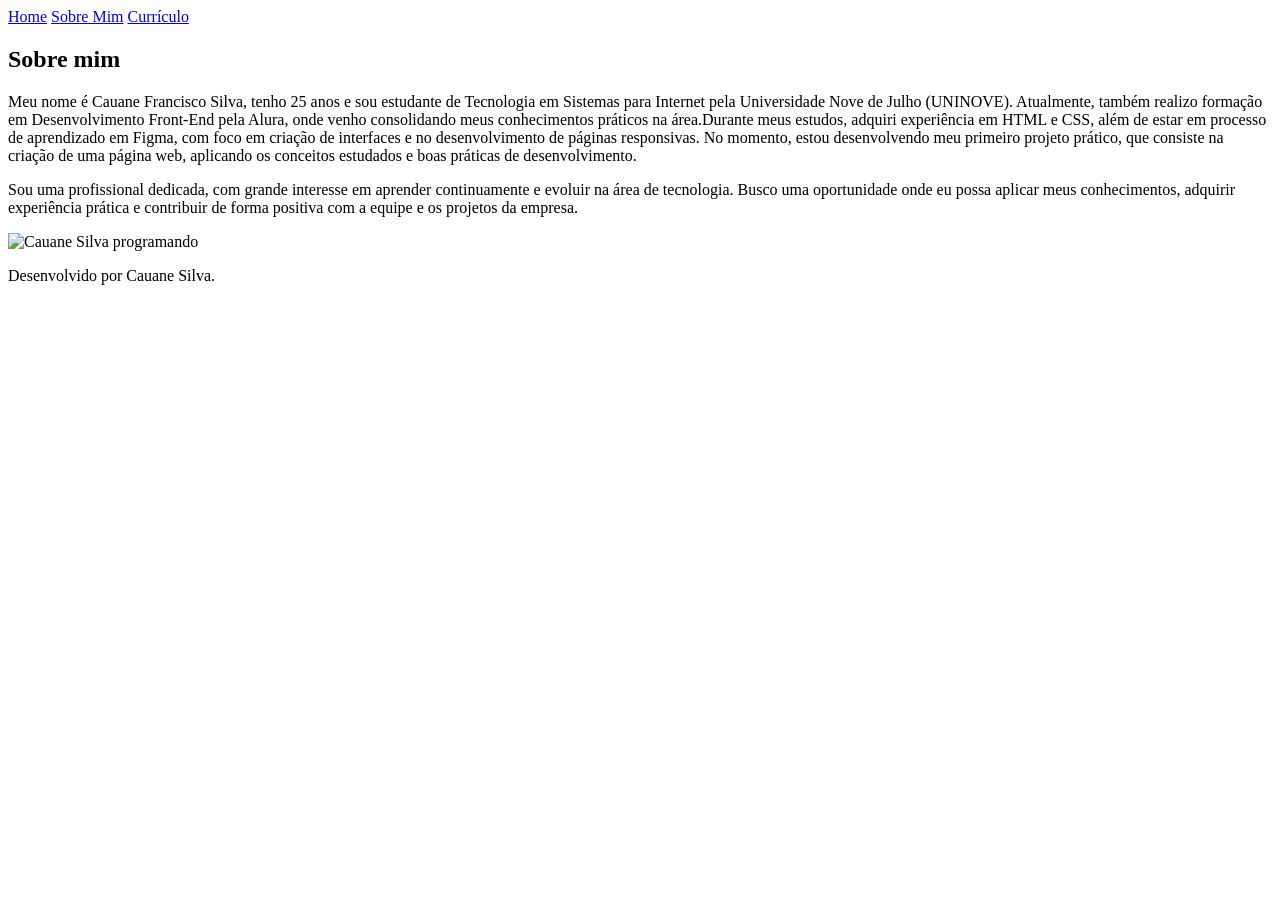
==== about.html @ 317b4364 "Add files via upload" ====
<!DOCTYPE html>
    <html lang="pt-br">
    <head>
        <meta charset="UTF-8">
        <meta http-equiv="X-UA-Compatible" content="IE=edge">
        <meta name="viewport" content="width=device-width, initial-scale=1.0">
        <title>Sobre mim</title>
        <link rel="stylesheet" href="styles/style.css">
    </head>
    <body>
        <header class="cabecalho">
                                    <nav class="cabecalho__menu__link">
                                        <a class="cabecalho__menu__link" href="index.html">Home</a>
                                        <a class="cabecalho__menu__link" href="about.html">Sobre Mim</a>
                                        <a class="cabecalho__menu__link" href="curriculo.html">Currículo</a>
                                    </nav>
                                </header>
        <main class="apresentacao">
             <section class="apresentacao__conteudo">
            <h1 class="apresentacao__conteudo__titulo">Sobre mim</h1>
                <p class="apresentacao__conteudo__texto">Meu nome é Cauane Francisco Silva, tenho 25 anos e sou estudante de Tecnologia em Sistemas 
                    para Internet pela Universidade Nove de Julho (UNINOVE). Atualmente, também realizo formação
                    em Desenvolvimento Front-End pela Alura, onde venho consolidando meus conhecimentos práticos
                    na área.Durante meus estudos, adquiri experiência em HTML e CSS, além de estar em processo 
                    de aprendizado em Figma, com foco em criação de interfaces e no desenvolvimento de páginas
                    responsivas. No momento, estou desenvolvendo meu primeiro projeto prático, que consiste na
                    criação de uma página web, aplicando os conceitos estudados e boas práticas de desenvolvimento. </p>

                <p class="apresentacao__conteudo__texto">Sou uma profissional dedicada, com grande interesse em aprender continuamente e evoluir na 
                    área de tecnologia. Busco uma oportunidade onde eu possa aplicar meus conhecimentos, adquirir
                    experiência prática e contribuir de forma positiva com a equipe e os projetos da empresa.</p>
                    </section>
                    <img src="assets/cauanefs_rounded_resized.png" alt="Cauane Silva programando">
                    
                </main>
    </body>
        <footer class="rodape">
              <p> Desenvolvido por Cauane Silva. </p>
        </footer>


                                
        
    </body>
    </html>
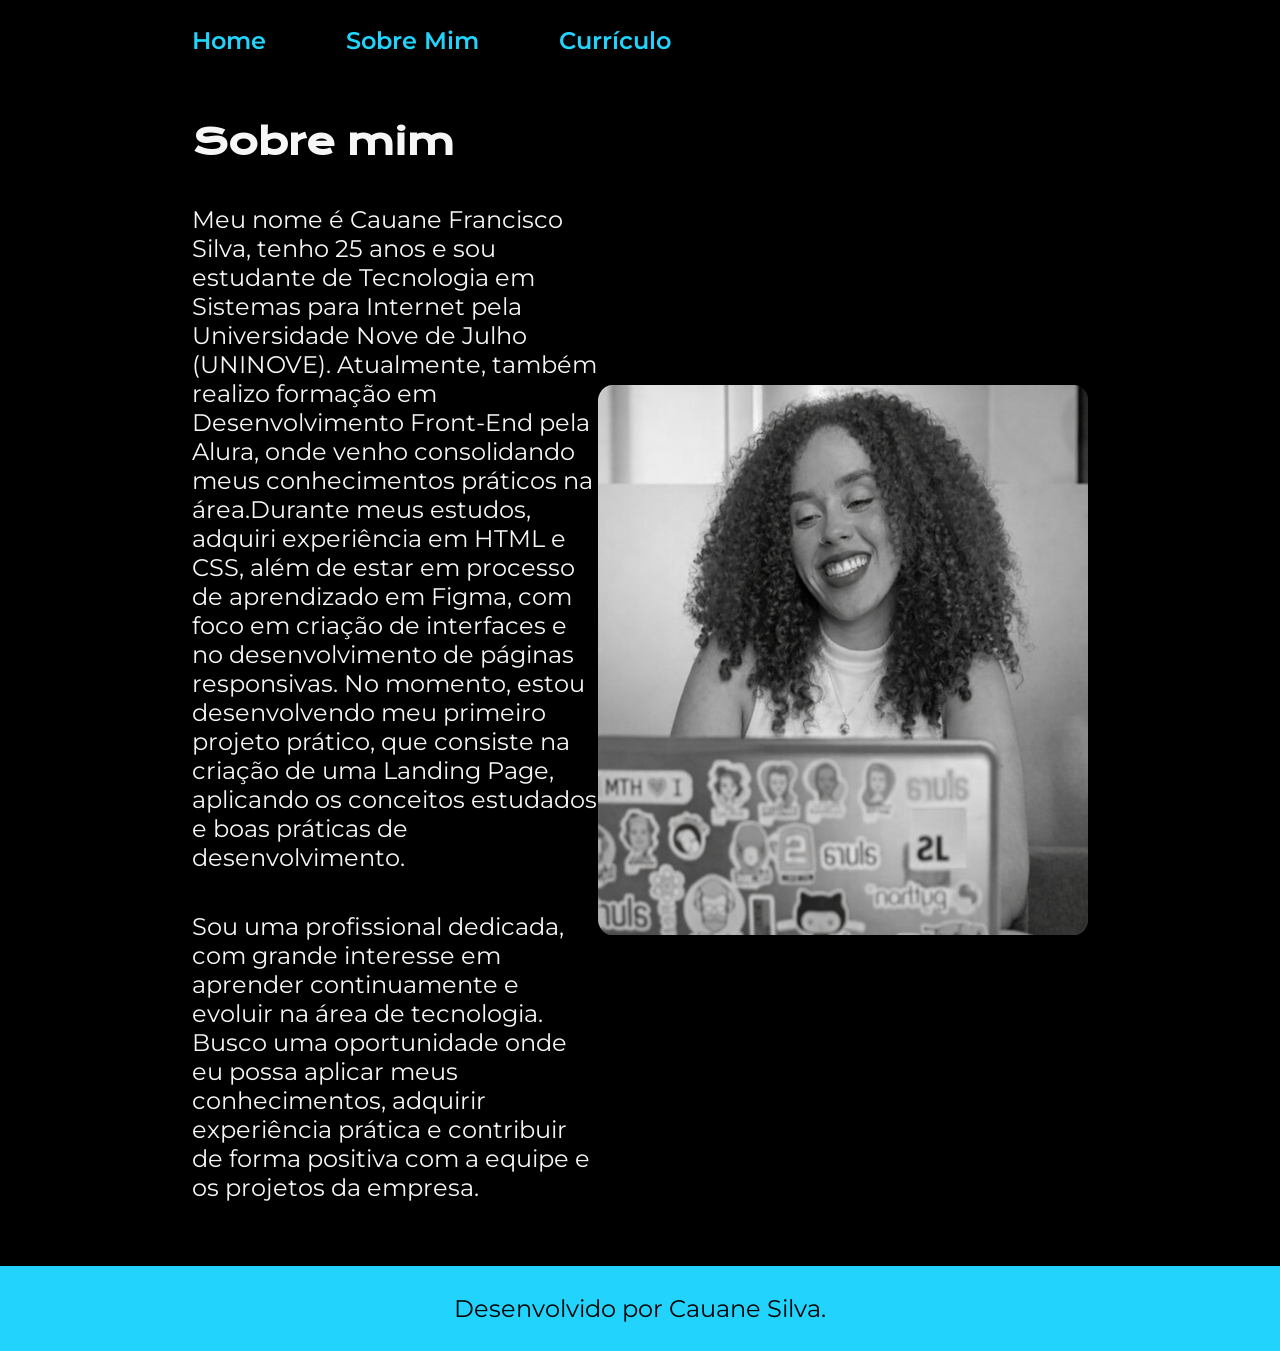
==== commit f588f979: "Ajuste1" ====
--- a/about.html
+++ b/about.html
@@ -24,7 +24,7 @@
                     na área.Durante meus estudos, adquiri experiência em HTML e CSS, além de estar em processo 
                     de aprendizado em Figma, com foco em criação de interfaces e no desenvolvimento de páginas
                     responsivas. No momento, estou desenvolvendo meu primeiro projeto prático, que consiste na
-                    criação de uma página web, aplicando os conceitos estudados e boas práticas de desenvolvimento. </p>
+                    criação de uma Landing Page, aplicando os conceitos estudados e boas práticas de desenvolvimento. </p>
 
                 <p class="apresentacao__conteudo__texto">Sou uma profissional dedicada, com grande interesse em aprender continuamente e evoluir na 
                     área de tecnologia. Busco uma oportunidade onde eu possa aplicar meus conhecimentos, adquirir
--- a/styles/style.css
+++ b/styles/style.css
@@ -0,0 +1,144 @@
+    @import url('https://fonts.googleapis.com/css2?family=Krona+One&display=swap');
+    @import url('https://fonts.googleapis.com/css2?family=Montserrat:ital,wght@0,100..900;1,100..900&display=swap');
+    @import url('https://fonts.googleapis.com/css2?family=Montserrat:ital,wght@0,600;1,600&display=swap');
+
+    :root {
+        --cor-primaria:#000000;
+        --cor-secundaria:#f6f6f6;
+        --cor-terciaria:#22D4FD;
+        --cor-hover:#272727;
+
+        --fonte-primaria: 'Montserrat', sans-serif;
+        --fonte-secundaria: 'Krona One', sans-serif;
+
+    }
+
+    *{
+    margin: 0;
+    padding: 0;
+    }
+    body {
+        box-sizing: border-box;
+        background-color: var(--cor-primaria);
+        color:var(--cor-secundaria);
+        
+    }
+    .cabecalho {
+       padding: 2% 0% 0% 15%;
+       
+
+    }
+.cabecalho__menu__link {
+    font-family:var(--fonte-primaria);
+    font-size: 24px;
+    font-weight:600 ;
+    color:var(--cor-terciaria);
+    text-decoration: none;
+
+}
+   
+
+    .apresentacao {
+
+        padding: 5% 15%;
+        display: flex;
+        align-items: center;
+        justify-content: space-between;
+    }
+
+    .apresentacao__conteudo {
+        width: 615px;
+        display: flex;
+        flex-direction: column;
+        gap: 40px;
+    }
+
+    .apresentacao__conteudo__titulo {
+        font-size: 36px;
+        font-family: var(--fonte-secundaria);
+    }
+        
+       .titulo-destaque {
+            color:var(--cor-terciaria);
+        }
+
+    
+    .apresentacao__conteudo__texto {
+        font-size: 24px;
+        font-family: var(--fonte-primaria);
+    }
+    .apresentacao__links {
+        display: flex;
+        flex-direction: column;
+        justify-content: space-between;
+        align-items: center;
+        gap:32px;
+    }
+
+    .apresentacao__links__subtitulo {
+        font-family:var(--fonte-secundaria);
+        font-weight: 400;
+        font:24px;
+        
+    }
+
+    .apresentacao__links__link {
+        display:flex;
+        justify-content: center;
+        gap:12px;
+        border: 2px solid var(--cor-terciaria);
+        width:378px;
+        text-align: center;
+        border-radius: 8px;
+        font-size: 24px;
+        font-weight: 600;
+        padding: 21.5px 0;
+        text-decoration: none;
+        color:var(--cor-secundaria);
+        font-family: var(--fonte-primaria);
+
+    }
+    .apresentacao__links__link:hover {
+        background-color:var(--cor-hover);
+    }
+
+    .rodape {
+        padding:28px;
+        color: var(--cor-primaria);
+        background-color:var(--cor-terciaria);
+        text-align: center;
+        font-family:var(--fonte-primaria);
+        font-size:24px;
+    }
+
+    .cabecalho__menu__link{
+        display:flex;
+        gap: 80px;
+        text-decoration: none; 
+    }
+
+    .experiencia li {
+      margin-bottom: 24px; 
+      font-family:var(--fonte-primaria);
+
+    }
+
+    .informacoes {
+        font-size: 24px;
+         font-family: var(--fonte-primaria);
+
+    }
+
+     .apresentacao__conteudo__experiencia {
+         font-size: 24px;
+         font-family: var(--fonte-primaria);
+     }
+
+     .titulo__experiencia {
+        font-size: 24px;
+        color:var(--cor-terciaria);
+
+     }
+    
+
+    
